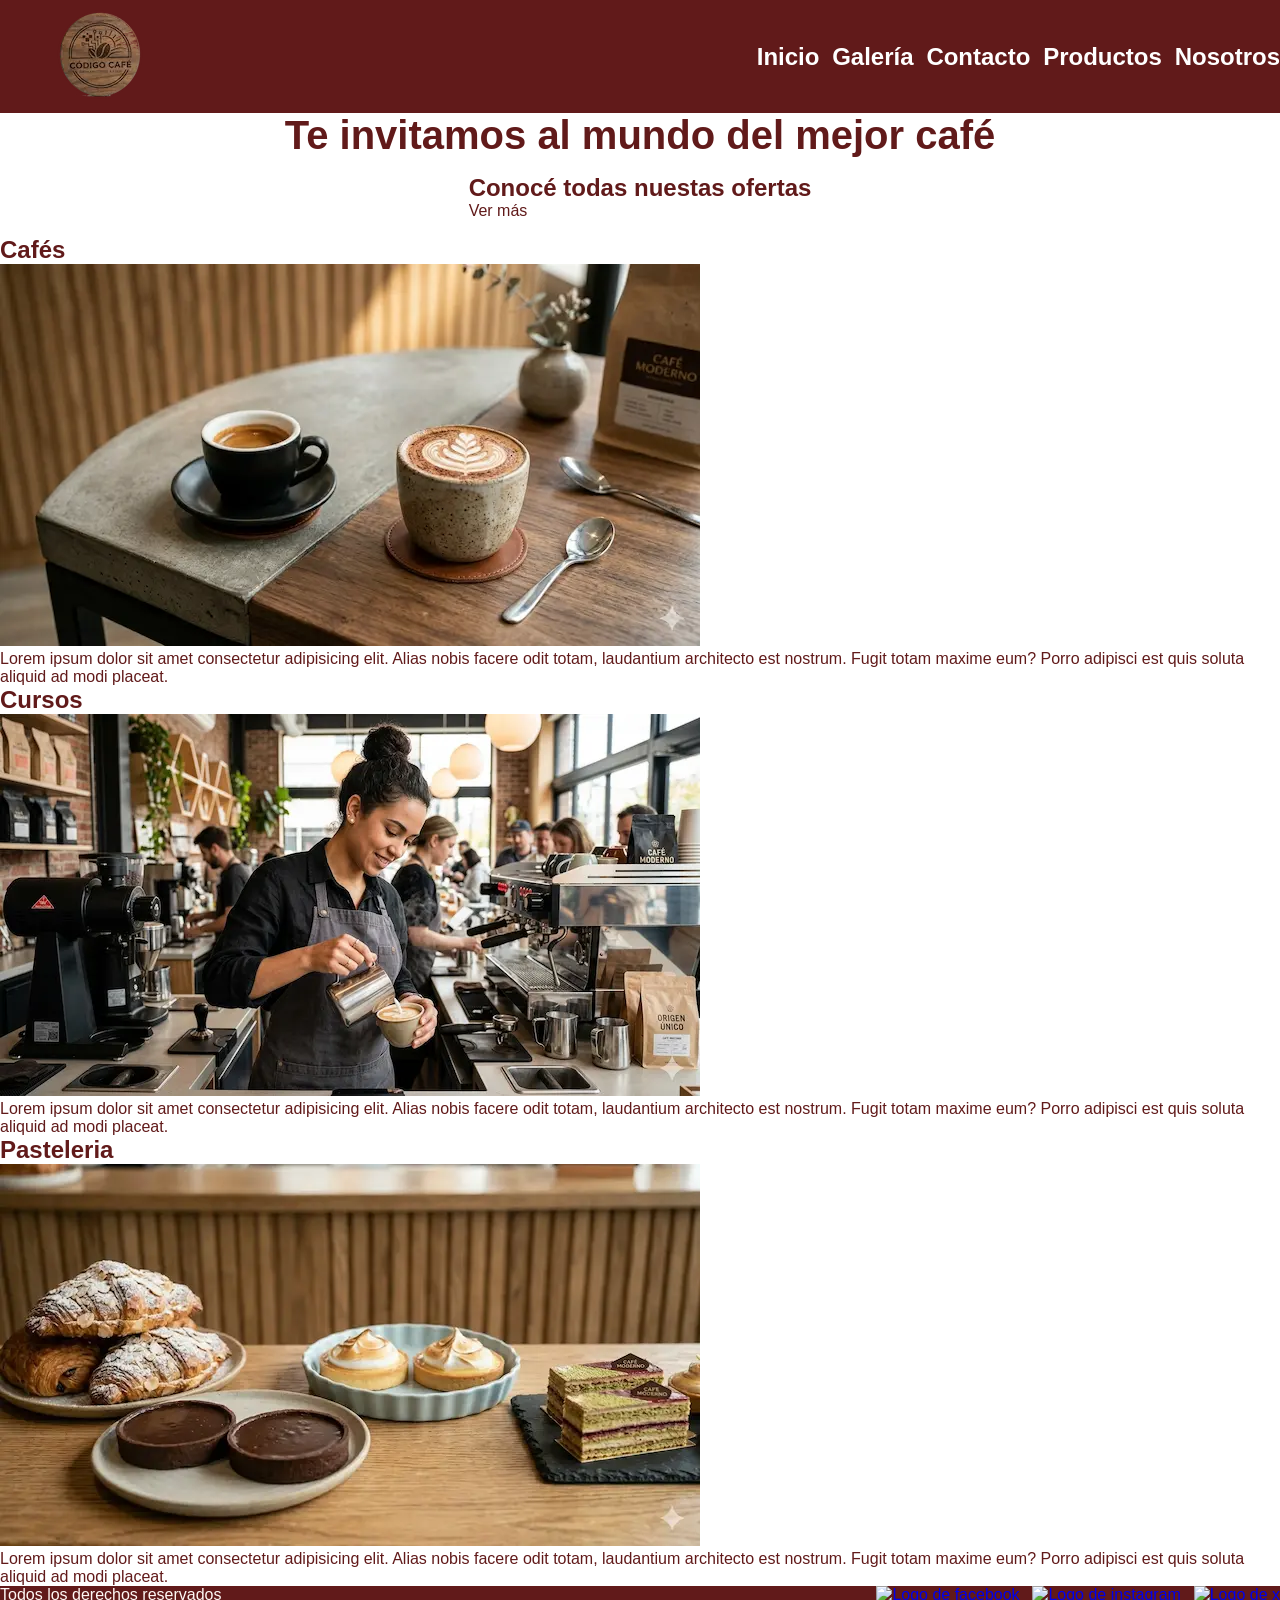
==== Clase 2 - CSS/index.html @ dc0ef92a "Add files via upload" ====
<!DOCTYPE html>
<html lang="es">
<head>
    <meta charset="UTF-8">
    <meta name="viewport" content="width=device-width, initial-scale=1.0">
    <title>Código Café | Inicio</title>
    <link rel="stylesheet" href="./css/style.css">
</head>

<body>
    <!-- no puede faltar en ningún html -->
    <header>
        <div>
            <a href="#"><img src="./img/img/logo-header.webp" alt="Logo de la empresa"></a>
        </div>
        
        <nav>
            <ul>
                <li><a href="#">Inicio</a></li>
                <li><a href="./pages/galeria.html">Galería</a></li>
                <li><a href="./pages/contacto.html">Contacto</a></li>
                <li><a href="./pages/productos.html">Productos</a></li>
                <li><a href="./pages/nosotros.html">Nosotros</a></li>
            </ul>
        </nav>

    </header>

    <!-- no puede faltar en ningún html - Main: contenido principal -->
    <main>
        <h1>Te invitamos al mundo del mejor café</h1> 

        <aside>
            <h2>Conocé todas nuestas ofertas</h2>
            <p>Ver más</p>
        </aside>

        <section>
            <article>
                <h2>Cafés</h2>
                <img src="./img/img/cafes.webp" alt="Tazas de café sobre mesa">
                <p>Lorem ipsum dolor sit amet consectetur adipisicing elit. Alias nobis facere odit totam, laudantium architecto est nostrum. Fugit totam maxime eum? Porro adipisci est quis soluta aliquid ad modi placeat.</p>
            </article>

            <article>
                <h2>Cursos</h2>
                <img src="./img/img/barista.webp" alt="Barista preparando café">
                <p>Lorem ipsum dolor sit amet consectetur adipisicing elit. Alias nobis facere odit totam, laudantium architecto est nostrum. Fugit totam maxime eum? Porro adipisci est quis soluta aliquid ad modi placeat.</p>
            </article>

            <article>
                <h2>Pasteleria</h2>
                <img src="./img/img/pasteleria.webp" alt="Productos de pastelería">
                <p>Lorem ipsum dolor sit amet consectetur adipisicing elit. Alias nobis facere odit totam, laudantium architecto est nostrum. Fugit totam maxime eum? Porro adipisci est quis soluta aliquid ad modi placeat.</p>
            </article>
        </section>
    </main>

    <!-- no puede faltar en ningún html -->
    <footer>
        <p>Todos los derechos reservados</p>
        <ul>
            <li><a href="https://www.facebook.com" target="_blank"><img src="./img/img/facebook.png" alt="Logo de facebook"></a></li>
            <li><a href="https://www.instagram.com" target="_blank"><img src="./img/img/instagram.png" alt="Logo de instagram"></a></li>
            <li><a href="https://www.x.com" target="_blank"><img src="./img/img/x.png" alt="Logo de x"></a></li>
        </ul>
    </footer>

</body>
</html>
---- Clase 2 - CSS/css/style.css ----
* {
    padding: 0;
    margin: 0;
    box-sizing: border-box;
}

    body {
    font-family: "Montserrat", sans-serif;
}

a {
    text-decoration: none;
}

img {
    max-width: 100%;
}

header, footer {
    color: rgb(255, 248, 245);
    background-color: rgb(97, 26, 26);
    background-image: url(../img/img/fondo-granos.png);
    width: 100%;
    display: flex;
    justify-content: space-between;
    align-items: center;
}

header nav ul, footer ul {
    list-style: none;
    display: flex;
    gap: 0.8rem;
    justify-content: space-evenly;
}

header nav ul li a {
    color: white;
    font-size: 1.5rem;
    font-weight: bold;
}

main { 
    color: rgb(97, 26, 26);
    background-color: white;
    display: flex;
    flex-direction: column;
    align-items: center;
    justify-content: space-around;
    gap:1rem;
}

h1 {
    font-size: 2.5rem;
}
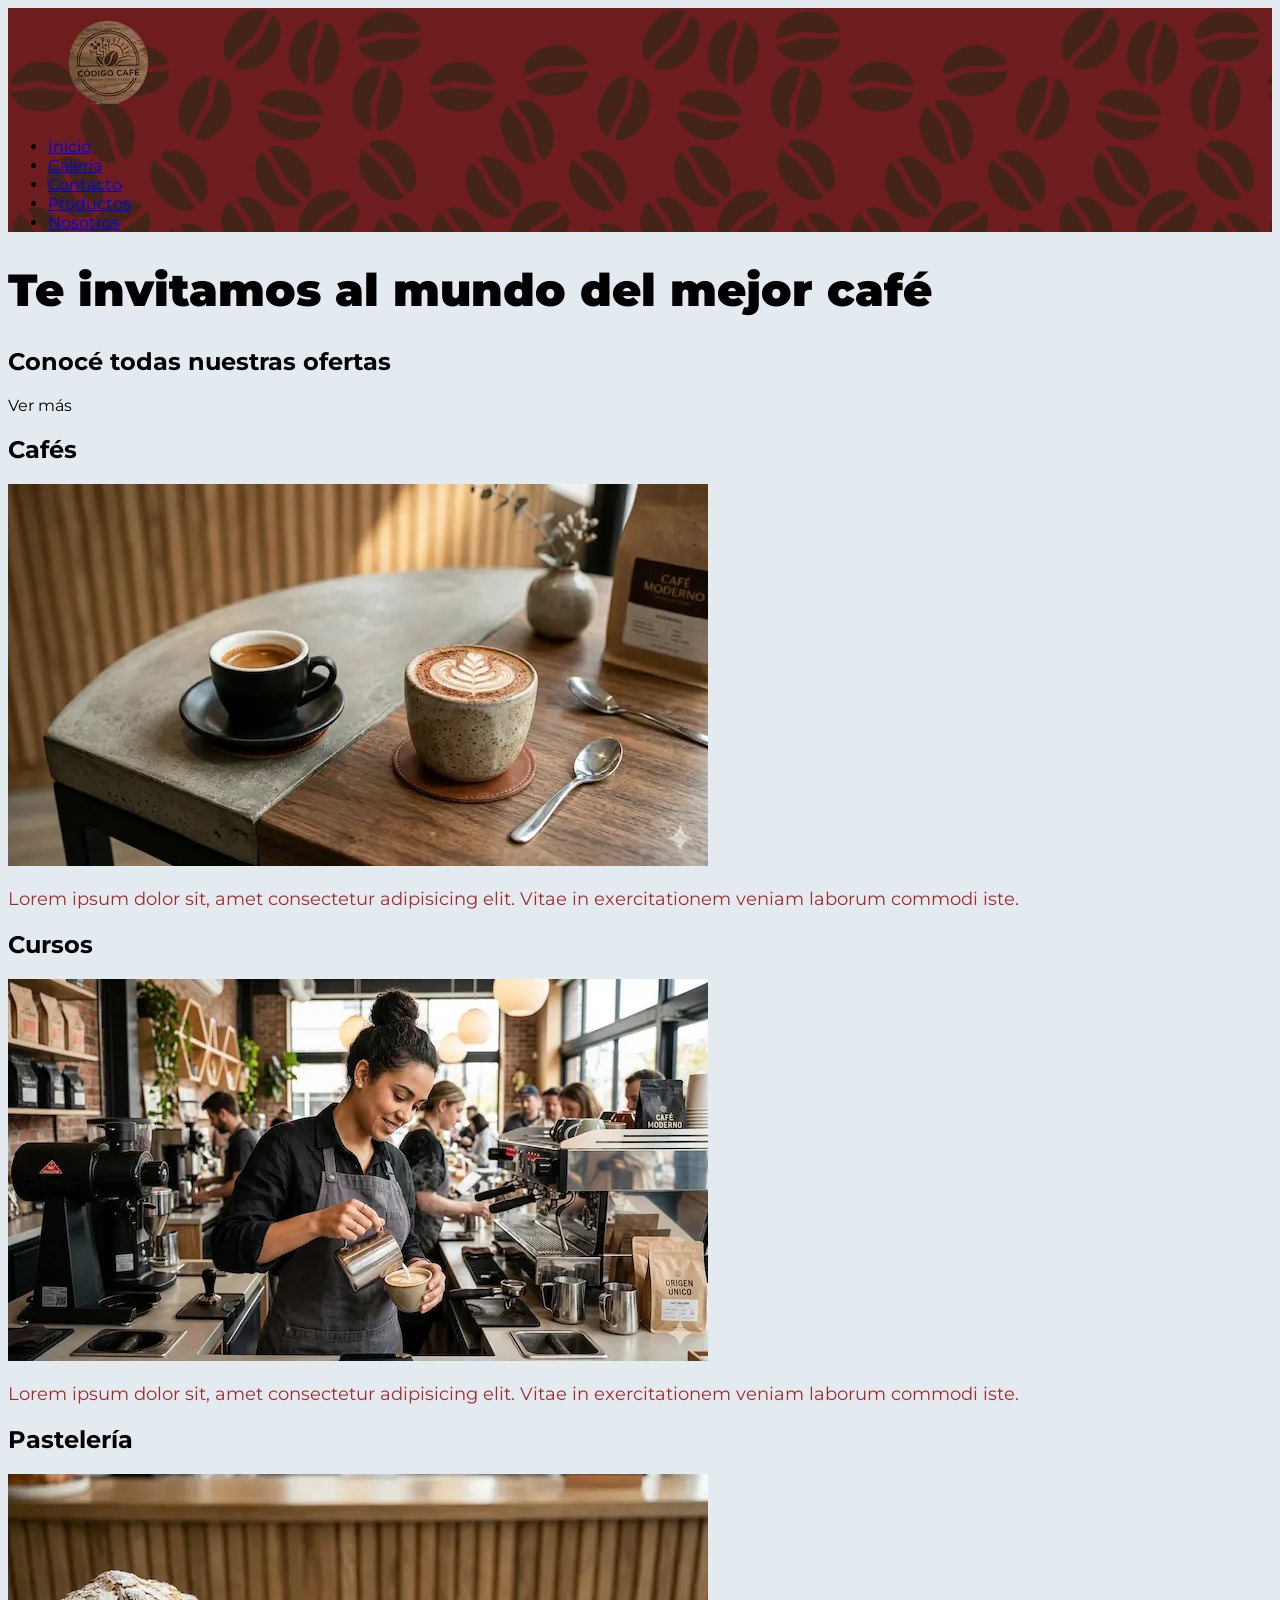
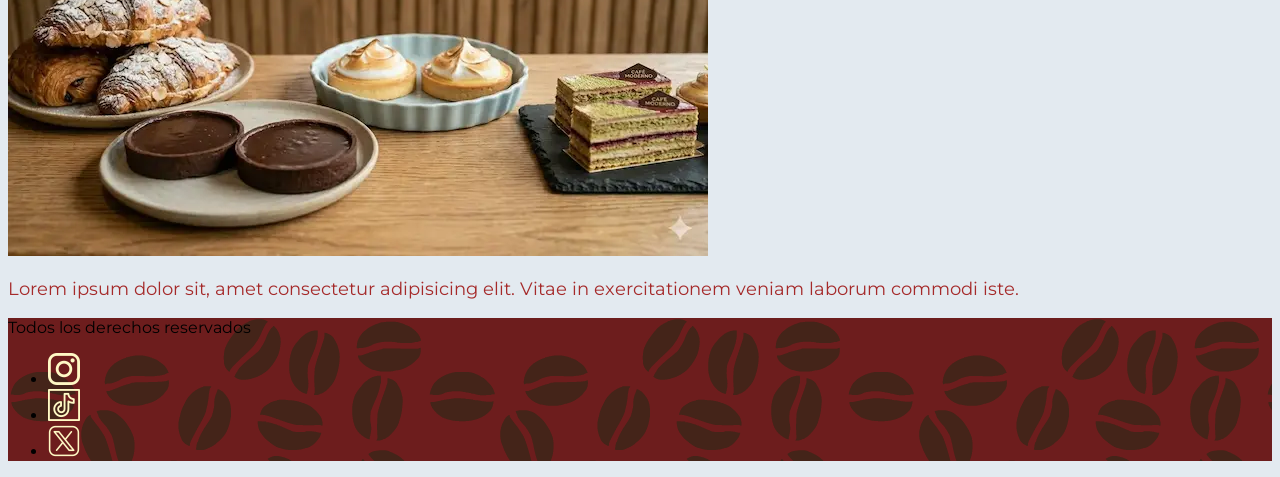
==== commit 14f6103e: "Add files via upload" ====
--- a/Clase 2 - CSS/index.html
+++ b/Clase 2 - CSS/index.html
@@ -5,15 +5,16 @@
     <meta name="viewport" content="width=device-width, initial-scale=1.0">
     <title>Código Café | Inicio</title>
     <link rel="stylesheet" href="./css/style.css">
+    <link rel="preconnect" href="https://fonts.googleapis.com">
+    <link rel="preconnect" href="https://fonts.gstatic.com" crossorigin>
+    <link href="https://fonts.googleapis.com/css2?family=Montserrat:ital,wght@0,100..900;1,100..900&display=swap" rel="stylesheet">
 </head>
 
 <body>
-    <!-- no puede faltar en ningún html -->
-    <header>
+    <header class="header">
         <div>
-            <a href="#"><img src="./img/img/logo-header.webp" alt="Logo de la empresa"></a>
+            <a href="#"><img src="./img/logo-header.webp" alt="Logo de la empresa"></a>
         </div>
-        
         <nav>
             <ul>
                 <li><a href="#">Inicio</a></li>
@@ -23,48 +24,44 @@
                 <li><a href="./pages/nosotros.html">Nosotros</a></li>
             </ul>
         </nav>
-
     </header>
 
-    <!-- no puede faltar en ningún html - Main: contenido principal -->
     <main>
-        <h1>Te invitamos al mundo del mejor café</h1> 
+        <h1 class="title">Te invitamos al mundo del mejor café</h1>
 
         <aside>
-            <h2>Conocé todas nuestas ofertas</h2>
+            <h2>Conocé todas nuestras ofertas</h2>
             <p>Ver más</p>
         </aside>
 
         <section>
             <article>
                 <h2>Cafés</h2>
-                <img src="./img/img/cafes.webp" alt="Tazas de café sobre mesa">
-                <p>Lorem ipsum dolor sit amet consectetur adipisicing elit. Alias nobis facere odit totam, laudantium architecto est nostrum. Fugit totam maxime eum? Porro adipisci est quis soluta aliquid ad modi placeat.</p>
+                <img src="./img/cafes.webp" alt="Tazas de café sobre mesa">
+                <p class="texto">Lorem ipsum dolor sit, amet consectetur adipisicing elit. Vitae in exercitationem veniam laborum commodi iste.</p>
             </article>
 
             <article>
                 <h2>Cursos</h2>
-                <img src="./img/img/barista.webp" alt="Barista preparando café">
-                <p>Lorem ipsum dolor sit amet consectetur adipisicing elit. Alias nobis facere odit totam, laudantium architecto est nostrum. Fugit totam maxime eum? Porro adipisci est quis soluta aliquid ad modi placeat.</p>
+                <img src="./img/barista.webp" alt="Barista preparando café">
+                <p class="texto">Lorem ipsum dolor sit, amet consectetur adipisicing elit. Vitae in exercitationem veniam laborum commodi iste.</p>
             </article>
 
             <article>
-                <h2>Pasteleria</h2>
-                <img src="./img/img/pasteleria.webp" alt="Productos de pastelería">
-                <p>Lorem ipsum dolor sit amet consectetur adipisicing elit. Alias nobis facere odit totam, laudantium architecto est nostrum. Fugit totam maxime eum? Porro adipisci est quis soluta aliquid ad modi placeat.</p>
+                <h2>Pastelería</h2>
+                <img src="./img/pasteleria.webp" alt="Pastelería de especialidad">
+                <p class="texto">Lorem ipsum dolor sit, amet consectetur adipisicing elit. Vitae in exercitationem veniam laborum commodi iste.</p>
             </article>
         </section>
     </main>
 
-    <!-- no puede faltar en ningún html -->
     <footer>
         <p>Todos los derechos reservados</p>
         <ul>
-            <li><a href="https://www.facebook.com" target="_blank"><img src="./img/img/facebook.png" alt="Logo de facebook"></a></li>
-            <li><a href="https://www.instagram.com" target="_blank"><img src="./img/img/instagram.png" alt="Logo de instagram"></a></li>
-            <li><a href="https://www.x.com" target="_blank"><img src="./img/img/x.png" alt="Logo de x"></a></li>
+            <li><a href="https://www.instagram.com" target="_blank"><img src="./img/instagram.png" alt="Logo de Instagram"></a></li>
+            <li><a href="https://www.tiktok.com" target="_blank"><img src="./img/tiktok.png" alt="Logo de Tik Tok"></a></li>
+            <li><a href="https://www.x.com" target="_blank"><img src="./img/x.png" alt="Logo de X"></a></li>
         </ul>
     </footer>
-
 </body>
 </html>
--- a/Clase 2 - CSS/css/style.css
+++ b/Clase 2 - CSS/css/style.css
@@ -1,54 +1,28 @@
-* {
-    padding: 0;
-    margin: 0;
-    box-sizing: border-box;
-}
-
-    body {
+/* CSS General */
+body {
     font-family: "Montserrat", sans-serif;
-}
-
-a {
-    text-decoration: none;
-}
-
-img {
-    max-width: 100%;
+    font-weight: 400;
+    font-style: normal;
+    background-color: rgb(227, 234, 240);
 }
 
 header, footer {
-    color: rgb(255, 248, 245);
-    background-color: rgb(97, 26, 26);
-    background-image: url(../img/img/fondo-granos.png);
-    width: 100%;
-    display: flex;
-    justify-content: space-between;
-    align-items: center;
+    background-image: url("../img/fondo-granos.png");
+    background-color: rgb(109, 29, 29);
 }
 
-header nav ul, footer ul {
-    list-style: none;
-    display: flex;
-    gap: 0.8rem;
-    justify-content: space-evenly;
+/* CSS Tipigrafría */
+.title {
+    font-family: "Montserrat", sans-serif;
+    font-weight: 900;
+    font-style: normal;
+    font-size: 45px;
 }
 
-header nav ul li a {
-    color: white;
-    font-size: 1.5rem;
-    font-weight: bold;
-}
-
-main { 
-    color: rgb(97, 26, 26);
-    background-color: white;
-    display: flex;
-    flex-direction: column;
-    align-items: center;
-    justify-content: space-around;
-    gap:1rem;
-}
-
-h1 {
-    font-size: 2.5rem;
-}
+.texto {
+    color: rgb(165, 42, 42);
+    font-family: "Montserrat", sans-serif;
+    font-weight: 400;
+    font-style: normal;
+    font-size: 18px;
+}
